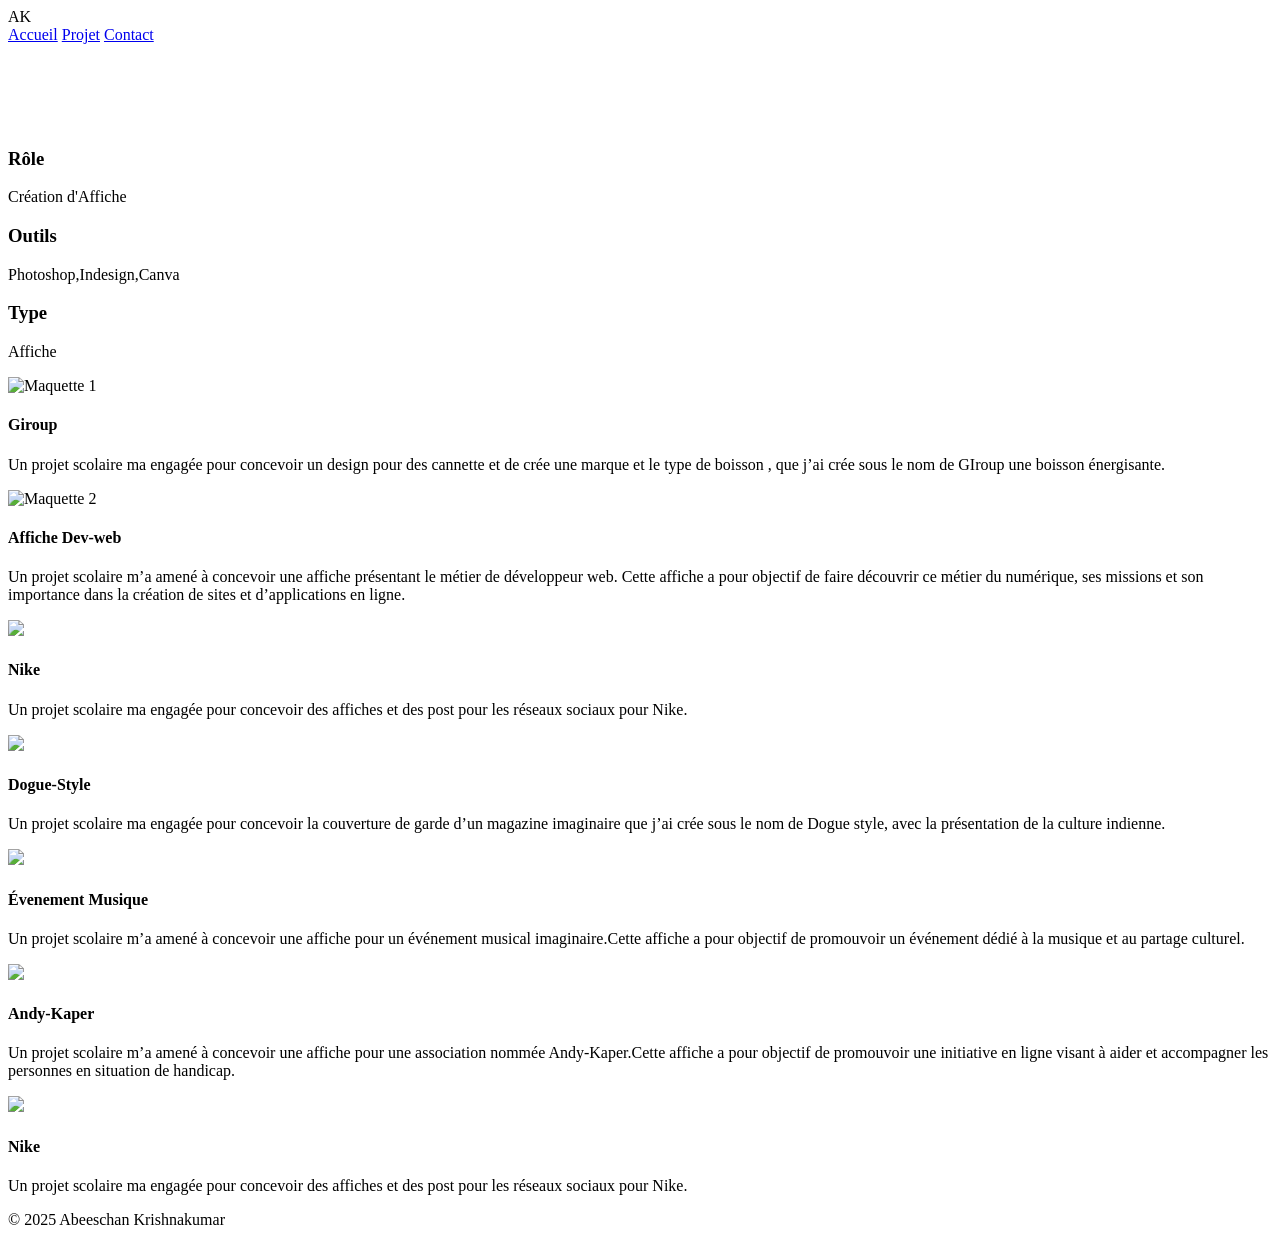
==== affiche.html @ 0d2f0c64 "Premier commit" ====
<!DOCTYPE html>
<html lang="fr">
<head>
    <meta charset="UTF-8">
    <meta name="viewport" content="width=device-width, initial-scale=1.0">
    <title>Affiche – Abeeschan</title>
    <link href="../monprojet/css/style.css" rel="stylesheet">
</head>
<body>

<!-- Header -->
<header>
    <div class="header-content">
        <div class="logo">AK</div>
        <nav>
            <a href="index.html">Accueil</a>
            <a href="portfolio.html">Projet</a>
            <a href="contact.html">Contact</a>
        </nav>
    </div>
</header>

<!-- Hero Projet -->
<section class="hero project-hero">
    <div class="portfolio-bg"></div>

    <div class="hero-content fade-in">
        <h1 style="color:rgba(255,255,255,.7);max-width:700px"class="gradient-text">Les Posters</h1>
        <p style="color:rgba(255,255,255,.7);max-width:700px">
            Affiche réalisée.
            
        </p>
    </div>
</section>

<!-- Contenu Projet -->
<section class="project-section">

    <!-- Infos -->
 <div class="project-info">
        <div>
            <h3>Rôle</h3>
            <p>Création d'Affiche</p>
        </div>
        <div>
            <h3>Outils</h3>
            <p>Photoshop,Indesign,Canva</p>
        </div>
        <div>
            <h3>Type</h3>
            <p>Affiche</p>
        </div>
    </div>

    <div class="project-images">

        <div class="photo-item">
            <img src="../monprojet/img/affiche_giroup.png" alt="Maquette 1">
        <div class="photo-overlay">
            <h4>Giroup</h4>
            <p>
               Un projet scolaire ma engagée pour concevoir un design pour des cannette et de crée une marque et le type de boisson , que j’ai crée sous le nom de GIroup une boisson énergisante.
            </p>
        </div>
        </div>

        <div class="photo-item">
            <img src="../monprojet/img/affiche_dev_canva.png" alt="Maquette 2">
          <div class="photo-overlay">
            <h4>Affiche Dev-web</h4>
            <p>
               Un projet scolaire m’a amené à concevoir une affiche présentant le métier de développeur web. Cette affiche a pour objectif de faire découvrir ce métier du numérique, ses missions et son importance dans la création de sites et d’applications en ligne.
            </p>
        </div>
        </div>

        <div class="photo-item">
            <img src="../monprojet/img/Affiche_busnike.png" >
         <div class="photo-overlay">
            <h4>Nike</h4>
            <p>
               Un projet scolaire ma engagée pour concevoir des affiches et des post pour les réseaux sociaux pour Nike.
            </p>
        </div>
        </div>

    <div class="photo-item">
            <img src="../monprojet/img/dogue-style.png" >
         <div class="photo-overlay">
            <h4>Dogue-Style</h4>
            <p>
               Un projet scolaire ma engagée pour concevoir la couverture de garde d’un magazine imaginaire que j’ai crée sous le nom de Dogue style, avec la présentation de la culture indienne.
            </p>
        </div>
        </div>
    
  <div class="photo-item">
            <img src="../monprojet/img/event-musique.png" >
          <div class="photo-overlay">
            <h4>Évenement Musique</h4>
            <p>
               Un projet scolaire m’a amené à concevoir une affiche pour un événement musical imaginaire.Cette affiche a pour objectif de promouvoir un événement dédié à la musique et au partage culturel.
            </p>
        </div>
        </div>
  <div class="photo-item">
            <img src="../monprojet/img/andykaper.png" >
          <div class="photo-overlay">
            <h4>Andy-Kaper</h4>
            <p>
               Un projet scolaire m’a amené à concevoir une affiche pour une association nommée Andy-Kaper.Cette affiche a pour objectif de promouvoir une initiative en ligne visant à aider et accompagner les personnes en situation de handicap.
            </p>
        </div>
        </div>

  <div class="photo-item">
            <img src="../monprojet/img/affiche_nike.png" >
         <div class="photo-overlay">
            <h4>Nike</h4>
            <p>
               Un projet scolaire ma engagée pour concevoir des affiches et des post pour les réseaux sociaux pour Nike.
            </p>
        </div>
        </div>
    </div>
</section>

<!-- Footer -->
<footer>
    <p>&copy; 2025 Abeeschan Krishnakumar</p>
</footer>

</body>
</html>
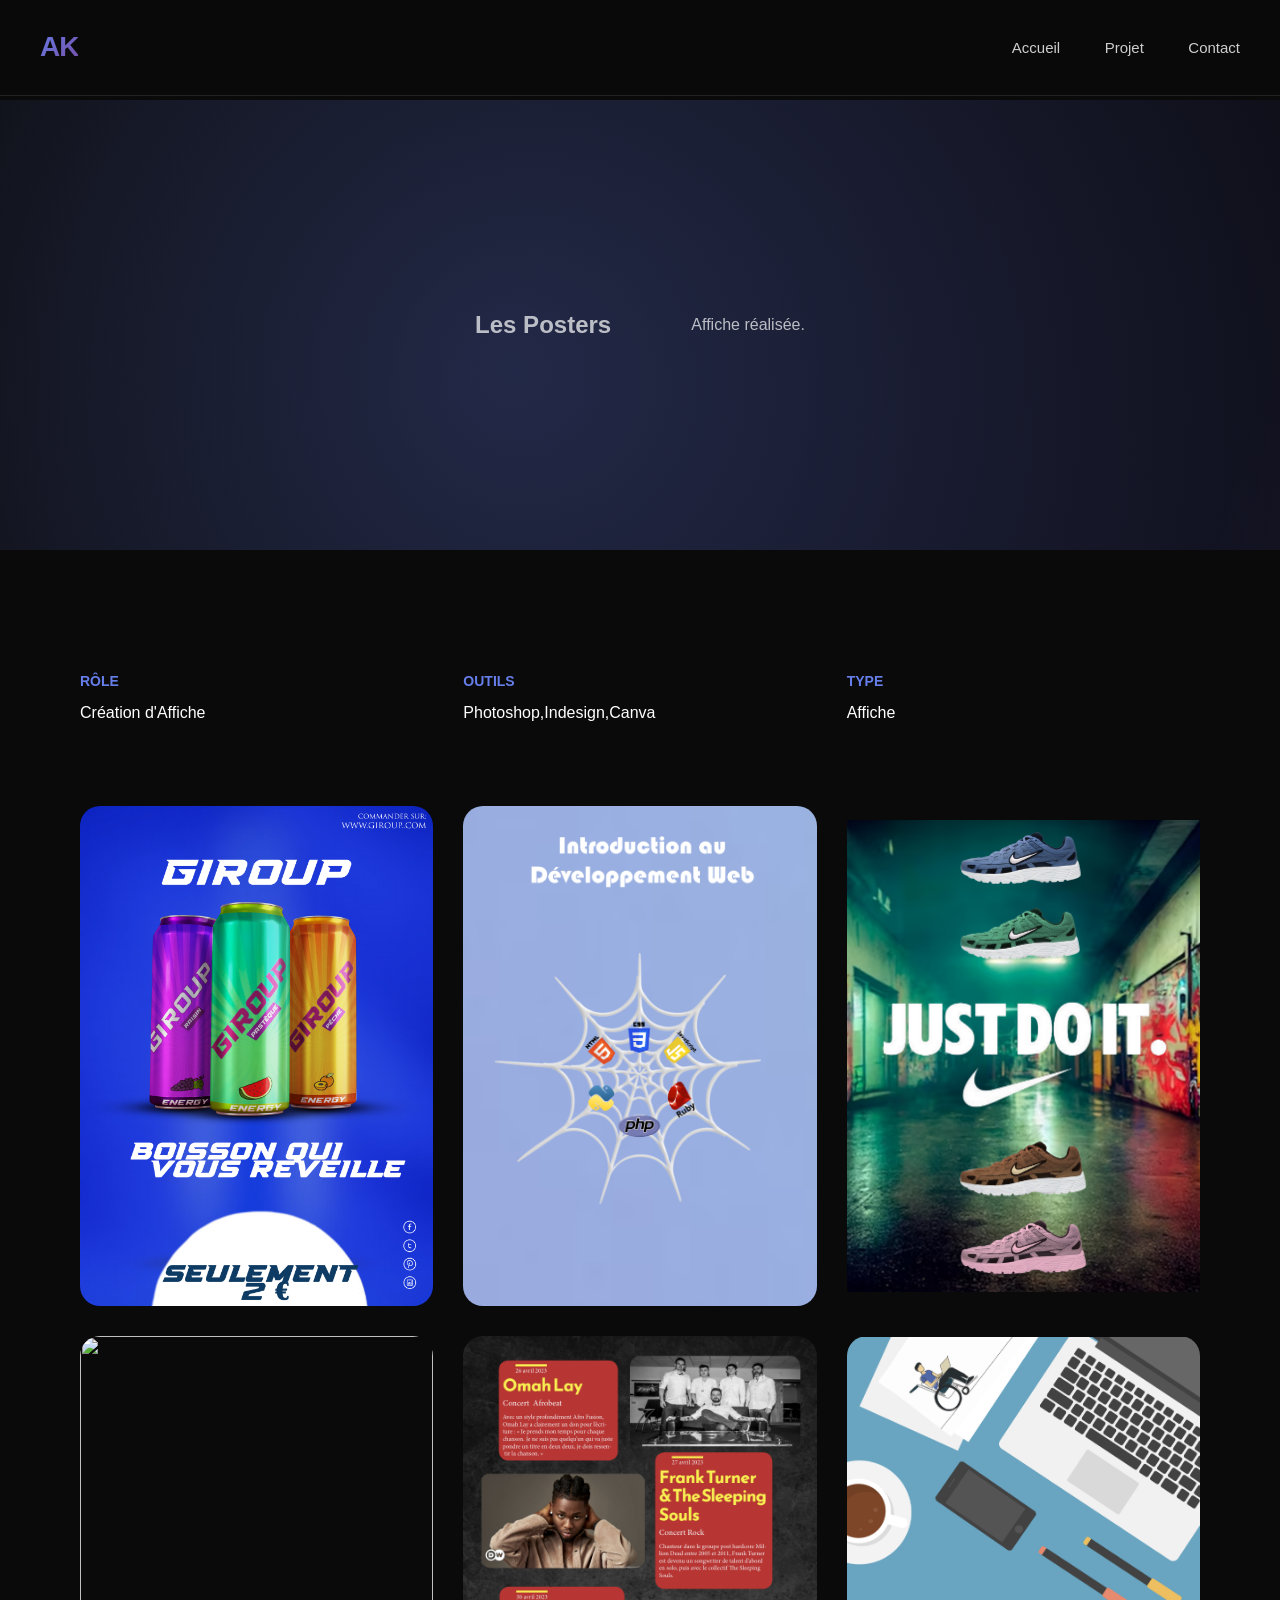
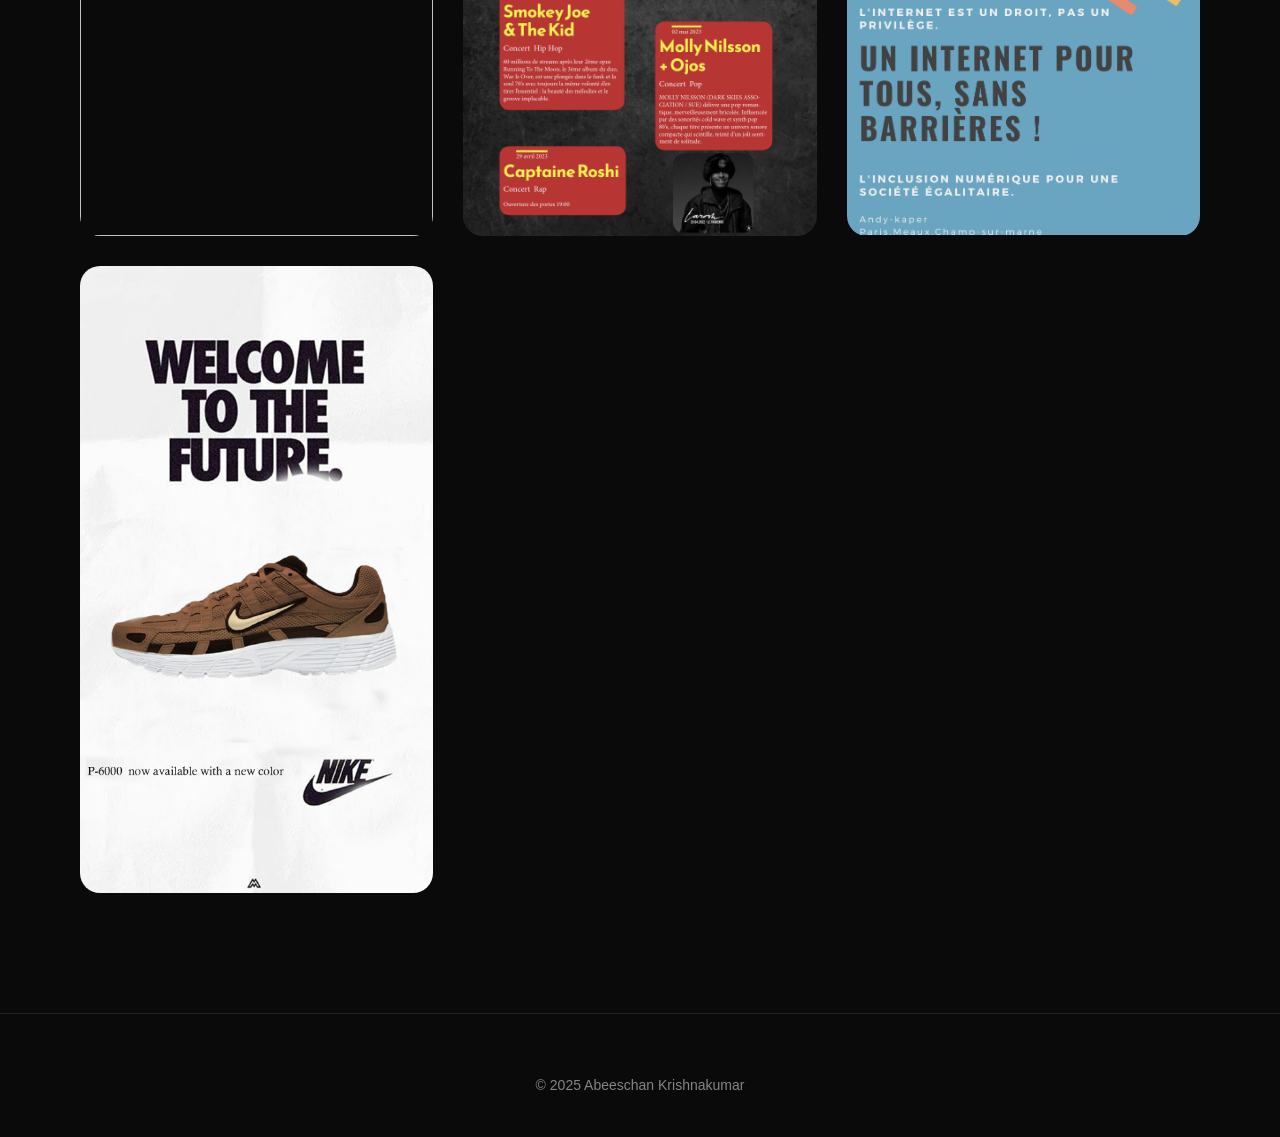
==== commit 26a30c0f: "Update affiche.html" ====
--- a/affiche.html
+++ b/affiche.html
@@ -4,7 +4,7 @@
     <meta charset="UTF-8">
     <meta name="viewport" content="width=device-width, initial-scale=1.0">
     <title>Affiche – Abeeschan</title>
-    <link href="../monprojet/css/style.css" rel="stylesheet">
+    <link href="../css/style.css" rel="stylesheet">
 </head>
 <body>
 
@@ -55,7 +55,7 @@
     <div class="project-images">
 
         <div class="photo-item">
-            <img src="../monprojet/img/affiche_giroup.png" alt="Maquette 1">
+            <img src="../img/affiche_giroup.png" alt="Maquette 1">
         <div class="photo-overlay">
             <h4>Giroup</h4>
             <p>
@@ -65,7 +65,7 @@
         </div>
 
         <div class="photo-item">
-            <img src="../monprojet/img/affiche_dev_canva.png" alt="Maquette 2">
+            <img src="../img/affiche_dev_canva.png" alt="Maquette 2">
           <div class="photo-overlay">
             <h4>Affiche Dev-web</h4>
             <p>
@@ -75,7 +75,7 @@
         </div>
 
         <div class="photo-item">
-            <img src="../monprojet/img/Affiche_busnike.png" >
+            <img src="../img/Affiche_busnike.png" >
          <div class="photo-overlay">
             <h4>Nike</h4>
             <p>
@@ -95,7 +95,7 @@
         </div>
     
   <div class="photo-item">
-            <img src="../monprojet/img/event-musique.png" >
+            <img src="../img/event-musique.png" >
           <div class="photo-overlay">
             <h4>Évenement Musique</h4>
             <p>
@@ -104,7 +104,7 @@
         </div>
         </div>
   <div class="photo-item">
-            <img src="../monprojet/img/andykaper.png" >
+            <img src="../img/andykaper.png" >
           <div class="photo-overlay">
             <h4>Andy-Kaper</h4>
             <p>
@@ -114,7 +114,7 @@
         </div>
 
   <div class="photo-item">
-            <img src="../monprojet/img/affiche_nike.png" >
+            <img src="../img/affiche_nike.png" >
          <div class="photo-overlay">
             <h4>Nike</h4>
             <p>
--- a/css/style.css
+++ b/css/style.css
@@ -0,0 +1,1004 @@
+       * {
+            margin: 0;
+            padding: 0;
+            box-sizing: border-box;
+        }
+
+        body {
+            font-family: -apple-system, BlinkMacSystemFont, 'Segoe UI', Roboto, sans-serif;
+            line-height: 1.6;
+            color: #333;
+            background: #0a0a0a;
+            overflow-x: hidden;
+        }
+
+        /* Header Moderne */
+        header {
+            position: fixed;
+            top: 0;
+            left: 0;
+            right: 0;
+            background: rgba(10, 10, 10, 0.95);
+            backdrop-filter: blur(20px);
+            padding: 25px 0;
+            z-index: 1000;
+            border-bottom: 1px solid rgba(255, 255, 255, 0.1);
+        }
+
+        .header-content {
+            max-width: 1400px;
+            margin: 0 auto;
+            padding: 0 40px;
+            display: flex;
+            justify-content: space-between;
+            align-items: center;
+        }
+
+        .logo {
+            font-size: 28px;
+            font-weight: 700;
+            background: linear-gradient(135deg, #667eea 0%, #764ba2 100%);
+            -webkit-background-clip: text;
+            -webkit-text-fill-color: transparent;
+            letter-spacing: -1px;
+        }
+
+        nav a {
+            margin-left: 40px;
+            color: rgba(255, 255, 255, 0.8);
+            text-decoration: none;
+            font-weight: 500;
+            font-size: 15px;
+            transition: all 0.3s;
+            position: relative;
+        }
+
+        nav a::after {
+            content: '';
+            position: absolute;
+            bottom: -5px;
+            left: 0;
+            width: 0;
+            height: 2px;
+            background: linear-gradient(135deg, #667eea, #764ba2);
+            transition: width 0.3s;
+        }
+
+        nav a:hover {
+            color: #fff;
+        }
+
+        nav a:hover::after {
+            width: 100%;
+        }
+
+        /* Hero avec effet glassmorphism */
+        .hero {
+            margin-top: 100px;
+            min-height: 90vh;
+            display: flex;
+            align-items: center;
+            justify-content: center;
+            position: relative;
+            overflow: hidden;
+        }
+
+        .hero-bg {
+            position: absolute;
+            top: 0;
+            left: 0;
+            right: 0;
+            bottom: 0;
+            background: 
+                radial-gradient(circle at 20% 50%, rgba(102, 126, 234, 0.15) 0%, transparent 50%),
+                radial-gradient(circle at 80% 80%, rgba(118, 75, 162, 0.15) 0%, transparent 50%);
+            animation: pulse 10s ease-in-out infinite;
+        }
+
+        @keyframes pulse {
+            0%, 100% { opacity: 1; }
+            50% { opacity: 0.5; }
+        }
+
+        .hero-content {
+            max-width: 1400px;
+            padding: 0 40px;
+            display: grid;
+            grid-template-columns: 1.2fr 1fr;
+            gap: 80px;
+            align-items: center;
+            position: relative;
+            z-index: 1;
+        }
+
+        .hero-text h1 {
+            font-size: 72px;
+            font-weight: 800;
+            color: #fff;
+            margin-bottom: 30px;
+            line-height: 1.1;
+            letter-spacing: -2px;
+        }
+
+        .hero-text .gradient-text {
+            background: linear-gradient(135deg, #667eea 0%, #764ba2 100%);
+            -webkit-background-clip: text;
+            -webkit-text-fill-color: transparent;
+        }
+
+        .hero-text p {
+            font-size: 20px;
+            color: rgba(255, 255, 255, 0.7);
+            margin-bottom: 40px;
+            line-height: 1.8;
+        }
+
+        .profile-container {
+            position: relative;
+        }
+
+        .profile-img {
+            width: 100%;
+            max-width: 450px;
+            aspect-ratio: 1;
+            border-radius: 30px;
+            object-fit: cover;
+            border: 3px solid rgba(255, 255, 255, 0.1);
+            box-shadow: 0 30px 60px rgba(0, 0, 0, 0.5);
+            transition: transform 0.5s ease;
+        }
+
+        .profile-img:hover {
+            transform: scale(1.02) rotate(2deg);
+        }
+
+        /* Cards Section */
+        .cards-section {
+            padding: 120px 40px;
+            max-width: 1400px;
+            margin: 0 auto;
+        }
+
+        .section-title {
+            text-align: center;
+            font-size: 48px;
+            font-weight: 700;
+            color: #fff;
+            margin-bottom: 80px;
+        }
+
+        .cards-grid {
+            display: grid;
+            grid-template-columns: repeat(auto-fit, minmax(320px, 1fr));
+            gap: 30px;
+        }
+
+        .card {
+            background: rgba(255, 255, 255, 0.03);
+            backdrop-filter: blur(10px);
+            border: 1px solid rgba(255, 255, 255, 0.1);
+            border-radius: 20px;
+            padding: 40px;
+            transition: all 0.4s ease;
+            position: relative;
+            overflow: hidden;
+        }
+
+        .card::before {
+            content: '';
+            position: absolute;
+            top: 0;
+            left: 0;
+            right: 0;
+            height: 3px;
+            background: linear-gradient(90deg, #667eea, #764ba2);
+            transform: scaleX(0);
+            transition: transform 0.4s ease;
+        }
+
+        .card:hover::before {
+            transform: scaleX(1);
+        }
+
+        .card:hover {
+            transform: translateY(-10px);
+            background: rgba(255, 255, 255, 0.05);
+            border-color: rgba(102, 126, 234, 0.3);
+        }
+
+        .card-icon {
+            font-size: 48px;
+            margin-bottom: 20px;
+        }
+
+        .card h3 {
+            font-size: 28px;
+            color: #fff;
+            margin-bottom: 20px;
+        }
+
+        .card ul {
+            list-style: none;
+        }
+
+        .card li {
+            color: rgba(255, 255, 255, 0.7);
+            padding: 12px 0;
+            padding-left: 25px;
+            position: relative;
+            font-size: 16px;
+        }
+
+        .card li::before {
+            content: '→';
+            position: absolute;
+            left: 0;
+            color: #667eea;
+            font-weight: bold;
+        }
+
+        /* Skills avec barres animées */
+        .skills-section {
+            padding: 120px 40px;
+            background: rgba(255, 255, 255, 0.02);
+            border-top: 1px solid rgba(255, 255, 255, 0.1);
+            border-bottom: 1px solid rgba(255, 255, 255, 0.1);
+        }
+
+        .skills-grid {
+            max-width: 1000px;
+            margin: 0 auto;
+        }
+
+        .skill-item {
+            margin-bottom: 40px;
+        }
+
+        .skill-header {
+            display: flex;
+            justify-content: space-between;
+            margin-bottom: 15px;
+        }
+
+        .skill-name {
+            font-size: 18px;
+            font-weight: 600;
+            color: #fff;
+        }
+
+        .skill-percent {
+            font-size: 16px;
+            color: #667eea;
+            font-weight: 600;
+        }
+
+        .skill-bar {
+            height: 8px;
+            background: rgba(255, 255, 255, 0.05);
+            border-radius: 10px;
+            overflow: hidden;
+            position: relative;
+        }
+
+        .skill-fill {
+            height: 100%;
+            background: linear-gradient(90deg, #667eea, #764ba2);
+            border-radius: 10px;
+            width: 0;
+            transition: width 1.5s cubic-bezier(0.4, 0, 0.2, 1);
+            position: relative;
+            overflow: hidden;
+        }
+
+        .skill-fill::after {
+            content: '';
+            position: absolute;
+            top: 0;
+            left: 0;
+            right: 0;
+            bottom: 0;
+            background: linear-gradient(90deg, transparent, rgba(255, 255, 255, 0.3), transparent);
+            animation: shimmer 2s infinite;
+        }
+
+        @keyframes shimmer {
+            0% { transform: translateX(-100%); }
+            100% { transform: translateX(100%); }
+        }
+
+        /* Photos Grid Masonry */
+        .photos-section {
+            padding: 120px 40px;
+            max-width: 1400px;
+            margin: 0 auto;
+        }
+
+        .photos-grid {
+            display: grid;
+            grid-template-columns: repeat(auto-fit, minmax(280px, 1fr));
+            gap: 20px;
+        }
+
+        .photo-item {
+    position: relative;
+    border-radius: 20px; 
+    overflow: hidden;      
+    background: #0a0a0a;   
+}
+
+.photo-item img {
+    width: 100%;
+    height: 100%;
+    object-fit: contain;  
+    border-radius: 0;      
+    display: block;
+}
+
+
+        .photo-item:hover img {
+            transform: scale(1.1);
+            filter: brightness(1);
+        }
+
+        .photo-overlay {
+            position: absolute;
+            bottom: 0;
+            left: 0;
+            right: 0;
+            padding: 20px;
+            background: linear-gradient(transparent, rgba(0, 0, 0, 0.8));
+            transform: translateY(100%);
+            transition: transform 0.3s ease;
+        }
+
+        .photo-item:hover .photo-overlay {
+            transform: translateY(0);
+        }
+
+        .photo-overlay p {
+            color: #fff;
+            font-size: 14px;
+            font-weight: 500;
+        }
+
+        /* Footer Moderne */
+        footer {
+            background: rgba(10, 10, 10, 0.95);
+            border-top: 1px solid rgba(255, 255, 255, 0.1);
+            padding: 60px 40px 40px;
+            text-align: center;
+        }
+
+        .back-to-top {
+            display: inline-flex;
+            align-items: center;
+            justify-content: center;
+            width: 60px;
+            height: 60px;
+            background: linear-gradient(135deg, #667eea, #764ba2);
+            border-radius: 50%;
+            margin-bottom: 40px;
+            transition: all 0.3s;
+            text-decoration: none;
+        }
+
+        .back-to-top:hover {
+            transform: translateY(-5px);
+            box-shadow: 0 20px 40px rgba(102, 126, 234, 0.4);
+        }
+
+        .back-to-top svg {
+            width: 24px;
+            height: 24px;
+            stroke: white;
+        }
+
+        footer p {
+            color: rgba(255, 255, 255, 0.5);
+            font-size: 14px;
+        }
+
+        .social-links {
+            margin-top: 30px;
+        }
+
+        .social-links a {
+            color: rgba(255, 255, 255, 0.6);
+            margin: 0 15px;
+            text-decoration: none;
+            font-size: 14px;
+            transition: color 0.3s;
+        }
+
+        .social-links a:hover {
+            color: #667eea;
+        }
+
+        /* Responsive */
+        @media (max-width: 768px) {
+            .hero-content {
+                grid-template-columns: 1fr;
+                gap: 40px;
+            }
+
+            .hero-text h1 {
+                font-size: 48px;
+            }
+
+            nav a {
+                margin-left: 20px;
+                font-size: 14px;
+            }
+
+            .cards-grid {
+                grid-template-columns: 1fr;
+            }
+        }
+
+        /* Animations d'apparition */
+        .fade-in {
+            animation: fadeInUp 0.8s ease forwards;
+        }
+
+        @keyframes fadeInUp {
+            from {
+                opacity: 0;
+                transform: translateY(30px);
+            }
+            to {
+                opacity: 1;
+                transform: translateY(0);
+            }
+        }
+        /* Portfolio Page */
+.portfolio-hero {
+    min-height: 50vh;
+}
+
+.portfolio-section {
+    padding: 120px 40px;
+    max-width: 1400px;
+    margin: 0 auto;
+}
+
+.portfolio-grid {
+    display: grid;
+    grid-template-columns: repeat(auto-fit, minmax(340px, 1fr));
+    gap: 30px;
+}
+
+.project-card {
+    position: relative;
+    border-radius: 20px;
+    overflow: hidden;
+    aspect-ratio: 16/10;
+    cursor: pointer;
+    background: rgba(255,255,255,0.03);
+    border: 1px solid rgba(255,255,255,0.1);
+    backdrop-filter: blur(10px);
+    transition: transform .4s ease;
+}
+
+.project-card:hover {
+    transform: translateY(-10px);
+}
+
+.project-card img {
+    width: 100%;
+    height: 100%;
+    object-fit: cover;
+    filter: brightness(0.8);
+    transition: transform .6s ease;
+}
+
+.project-card:hover img {
+    transform: scale(1.1);
+    filter: brightness(1);
+}
+
+.project-overlay {
+    position: absolute;
+    inset: 0;
+    background: linear-gradient(180deg, transparent, rgba(0,0,0,0.8));
+    padding: 30px;
+    display: flex;
+    flex-direction: column;
+    justify-content: flex-end;
+    opacity: 0;
+    transform: translateY(30px);
+    transition: all .4s ease;
+}
+
+.project-card:hover .project-overlay {
+    opacity: 1;
+    transform: translateY(0);
+}
+
+.project-overlay h3 {
+    color: #fff;
+    font-size: 24px;
+    margin-bottom: 10px;
+}
+
+.project-overlay p {
+    color: rgba(255,255,255,0.8);
+    font-size: 15px;
+    margin-bottom: 20px;
+}
+
+.project-btn {
+    padding: 10px 20px;
+    background: linear-gradient(135deg, #667eea, #764ba2);
+    border-radius: 10px;
+    text-decoration: none;
+    color: white;
+    font-size: 14px;
+    font-weight: 600;
+    display: inline-block;
+    transition: opacity .3s;
+}
+
+.project-btn:hover {
+    opacity: 0.8;
+}
+/* Contact Page */
+.contact-hero {
+    min-height: 40vh;
+}
+
+.contact-section {
+    padding: 120px 40px;
+    max-width: 1200px;
+    margin: 0 auto;
+}
+
+.contact-grid {
+    display: grid;
+    grid-template-columns: 1fr 1.2fr;
+    gap: 60px;
+}
+
+.contact-info h2 {
+    color: #fff;
+    font-size: 32px;
+    margin-bottom: 20px;
+}
+
+.contact-info p {
+    color: rgba(255,255,255,0.6);
+    margin-bottom: 30px;
+}
+
+.contact-details li {
+    color: rgba(255,255,255,0.7);
+    margin-bottom: 12px;
+    list-style: none;
+}
+
+.contact-socials a {
+    display: inline-block;
+    margin-right: 15px;
+    margin-top: 20px;
+    color: #667eea;
+    text-decoration: none;
+    font-weight: 600;
+    transition: opacity .3s;
+}
+
+.contact-socials a:hover {
+    opacity: .7;
+}
+
+/* Form */
+.contact-form {
+    background: rgba(255,255,255,0.03);
+    border: 1px solid rgba(255,255,255,0.1);
+    backdrop-filter: blur(12px);
+    padding: 40px;
+    border-radius: 20px;
+}
+
+.form-group {
+    margin-bottom: 25px;
+}
+
+.form-group label {
+    display: block;
+    margin-bottom: 8px;
+    color: #fff;
+    font-size: 15px;
+}
+
+.form-group input,
+.form-group textarea {
+    width: 100%;
+    padding: 15px;
+    border-radius: 12px;
+    border: 1px solid rgba(255,255,255,0.1);
+    background: rgba(255,255,255,0.05);
+    color: #fff;
+    font-size: 15px;
+    outline: none;
+    transition: border .3s;
+}
+
+.form-group input:focus,
+.form-group textarea:focus {
+    border-color: #667eea;
+}
+
+.contact-btn {
+    width: 100%;
+    padding: 16px;
+    border-radius: 12px;
+    background: linear-gradient(135deg, #667eea, #764ba2);
+    border: none;
+    color: white;
+    font-size: 16px;
+    font-weight: 700;
+    cursor: pointer;
+    transition: opacity .3s;
+}
+
+.contact-btn:hover {
+    opacity: .85;
+}
+
+@media (max-width: 900px) {
+    .contact-grid {
+        grid-template-columns: 1fr;
+        gap: 40px;
+    }
+}
+/* === PORTFOLIO HERO BACKGROUND ANIMATION === */
+
+.portfolio-hero {
+    position: relative;
+    min-height: 50vh;
+    overflow: hidden;
+}
+
+/* Fond animé */
+.portfolio-bg {
+    position: absolute;
+    inset: 0;
+    background:
+        radial-gradient(circle at 20% 30%, rgba(102,126,234,0.25), transparent 40%),
+        radial-gradient(circle at 80% 70%, rgba(118,75,162,0.25), transparent 40%),
+        linear-gradient(120deg, #0a0a0a, #0f0f1a, #0a0a0a);
+    background-size: 200% 200%;
+    animation: gradientMove 12s ease-in-out infinite;
+    z-index: 0;
+}
+
+/* Animation du dégradé */
+@keyframes gradientMove {
+    0% {
+        background-position: 0% 50%;
+    }
+    50% {
+        background-position: 100% 50%;
+    }
+    100% {
+        background-position: 0% 50%;
+    }
+}
+
+/* S'assurer que le contenu passe au-dessus */
+.portfolio-hero .hero-content {
+    position: relative;
+    z-index: 1;
+}
+/* ========== PAGE PROJET DETAIL ========== */
+
+.project-hero {
+    min-height: 50vh;
+}
+
+.project-section {
+    max-width: 1200px;
+    margin: 0 auto;
+    padding: 120px 40px;
+}
+
+/* Infos projet */
+.project-info {
+    display: grid;
+    grid-template-columns: repeat(auto-fit, minmax(200px,1fr));
+    gap: 30px;
+    margin-bottom: 80px;
+}
+
+.project-info h3 {
+    color: #667eea;
+    font-size: 14px;
+    text-transform: uppercase;
+    margin-bottom: 8px;
+}
+
+.project-info p {
+    color: #fff;
+    font-size: 16px;
+}
+
+/* Images */
+.project-images {
+    display: grid;
+    grid-template-columns: repeat(auto-fit, minmax(300px,1fr));
+    gap: 30px;
+}
+/* Overlay description + lien */
+.project-link {
+    text-decoration: none;
+    display: block;
+}
+
+/* Texte overlay */
+.photo-overlay h4 {
+    color: #fff;
+    font-size: 18px;
+    margin-bottom: 8px;
+}
+
+.photo-overlay p {
+    color: rgba(255,255,255,0.85);
+    font-size: 14px;
+    line-height: 1.5;
+}
+
+/* Bouton overlay */
+.overlay-cta {
+    display: inline-block;
+    margin-top: 12px;
+    font-size: 13px;
+    font-weight: 600;
+    color: #fff;
+    padding: 6px 14px;
+    border-radius: 20px;
+    background: linear-gradient(135deg,#667eea,#764ba2);
+}
+ .gallery-container {
+            margin-top: 120px;
+            padding: 40px;
+            max-width: 1400px;
+            margin-left: auto;
+            margin-right: auto;
+        }
+
+        .gallery-title {
+            text-align: center;
+            color: #fff;
+            font-size: 48px;
+            font-weight: 700;
+            margin-bottom: 20px;
+            background: linear-gradient(135deg, #667eea 0%, #764ba2 100%);
+            -webkit-background-clip: text;
+            -webkit-text-fill-color: transparent;
+        }
+
+        .gallery-subtitle {
+            text-align: center;
+            color: rgba(255, 255, 255, 0.6);
+            font-size: 18px;
+            margin-bottom: 60px;
+        }
+
+        /* Grille en carrés de chocolat */
+        .chocolate-grid {
+            display: grid;
+            grid-template-columns: repeat(3, 1fr);
+            gap: 3px;
+            background: rgba(255, 255, 255, 0.1);
+            padding: 3px;
+            border-radius: 20px;
+            box-shadow: 0 20px 60px rgba(0, 0, 0, 0.5);
+        }
+
+        .chocolate-square {
+            aspect-ratio: 2846 / 1309; /* Ratio exact de tes images */
+            overflow: hidden;
+            position: relative;
+            cursor: pointer;
+            background: #1a1a1a;
+            transition: all 0.4s ease;
+        }
+
+        .chocolate-square:first-child {
+            border-top-left-radius: 17px;
+        }
+
+        .chocolate-square:nth-child(3) {
+            border-top-right-radius: 17px;
+        }
+
+        .chocolate-square:nth-last-child(3) {
+            border-bottom-left-radius: 17px;
+        }
+
+        .chocolate-square:last-child {
+            border-bottom-right-radius: 17px;
+        }
+
+        .chocolate-square img {
+            width: 100%;
+            height: 100%;
+            object-fit: cover;
+            transition: transform 0.6s ease, filter 0.4s ease;
+            filter: brightness(0.8);
+        }
+
+        .chocolate-square:hover {
+            transform: scale(1.05);
+            z-index: 10;
+            box-shadow: 0 15px 40px rgba(102, 126, 234, 0.4);
+        }
+
+        .chocolate-square:hover img {
+            transform: scale(1.1);
+            filter: brightness(1);
+        }
+
+        /* Overlay avec info */
+        .chocolate-overlay {
+            position: absolute;
+            bottom: 0;
+            left: 0;
+            right: 0;
+            background: linear-gradient(transparent, rgba(0, 0, 0, 0.9));
+            padding: 20px;
+            transform: translateY(100%);
+            transition: transform 0.4s ease;
+        }
+
+        .chocolate-square:hover .chocolate-overlay {
+            transform: translateY(0);
+        }
+
+        .chocolate-overlay h3 {
+            color: #fff;
+            font-size: 16px;
+            font-weight: 600;
+            margin: 0 0 5px 0;
+        }
+
+        .chocolate-overlay p {
+            color: rgba(255, 255, 255, 0.7);
+            font-size: 13px;
+            margin: 0;
+        }
+         /* Responsive */
+        @media (max-width: 1024px) {
+            .chocolate-grid {
+                grid-template-columns: repeat(2, 1fr);
+            }
+        }
+
+        @media (max-width: 768px) {
+            .chocolate-grid {
+                grid-template-columns: 1fr;
+            }
+
+            .gallery-title {
+                font-size: 36px;
+            }
+
+            nav a {
+                margin-left: 20px;
+                font-size: 14px;
+            }
+        }
+
+        @media (max-width: 480px) {
+            .gallery-container {
+                padding: 20px;
+            }
+        }
+
+        /* Animation d'apparition */
+        .chocolate-square {
+            opacity: 0;
+            animation: fadeInSquare 0.5s ease forwards;
+        }
+
+        @keyframes fadeInSquare {
+            to {
+                opacity: 1;
+            }
+        }
+
+        .chocolate-square:nth-child(1) { animation-delay: 0.1s; }
+        .chocolate-square:nth-child(2) { animation-delay: 0.2s; }
+        .chocolate-square:nth-child(3) { animation-delay: 0.3s; }
+        .chocolate-square:nth-child(4) { animation-delay: 0.4s; }
+        .chocolate-square:nth-child(5) { animation-delay: 0.5s; }
+        .chocolate-square:nth-child(6) { animation-delay: 0.6s; }
+        .chocolate-square:nth-child(7) { animation-delay: 0.7s; }
+        .chocolate-square:nth-child(8) { animation-delay: 0.8s; }
+        .chocolate-square:nth-child(9) { animation-delay: 0.9s; }
+        .chocolate-square:nth-child(10) { animation-delay: 1s; }
+        .chocolate-square:nth-child(11) { animation-delay: 1.1s; }
+        .chocolate-square:nth-child(12) { animation-delay: 1.2s; }
+        /* ===== MODAL ===== */
+
+.modal {
+    position: fixed;
+    inset: 0;
+    display: none;
+    z-index: 2000;
+}
+
+.modal.active {
+    display: block;
+}
+
+.modal-overlay {
+    position: absolute;
+    inset: 0;
+    background: rgba(0,0,0,0.8);
+    backdrop-filter: blur(6px);
+}
+
+.modal-content {
+    position: relative;
+    max-width: 1200px;
+    margin: 5vh auto;
+    background: #0a0a0a;
+    border-radius: 24px;
+    padding: 30px;
+    z-index: 2;
+}
+
+.modal-close {
+    position: absolute;
+    top: 20px;
+    right: 25px;
+    font-size: 32px;
+    background: none;
+    border: none;
+    color: #fff;
+    cursor: pointer;
+}
+
+.modal-grid {
+    display: grid;
+    grid-template-columns: 1.4fr 1fr;
+    gap: 40px;
+}
+
+.modal-image img {
+    width: 100%;
+    border-radius: 18px;
+    object-fit: contain;
+}
+
+.modal-text h2 {
+    color: #fff;
+    margin-bottom: 15px;
+}
+
+.modal-text p {
+    color: rgba(255,255,255,.7);
+    line-height: 1.7;
+}
+
+.modal-footer {
+    margin-top: 30px;
+    display: flex;
+    justify-content: space-between;
+    align-items: center;
+}
+
+.modal-tool {
+    color: rgba(255,255,255,.6);
+    font-size: 14px;
+}
+
+/* Responsive */
+@media (max-width: 900px) {
+    .modal-grid {
+        grid-template-columns: 1fr;
+    }
+}
+.modal-desc-hidden {
+    display: none;
+}
